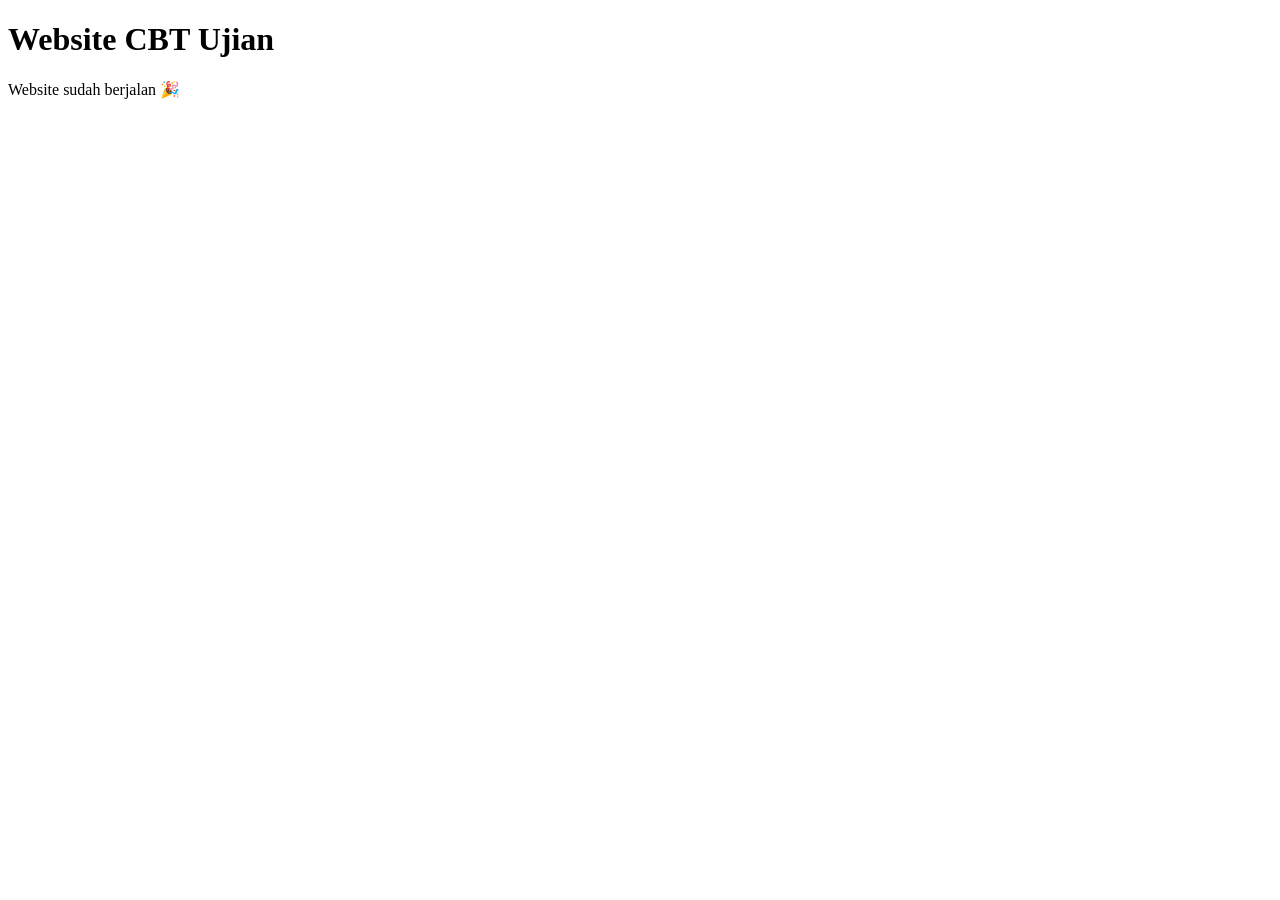
==== index.html @ 2b3f03bf "Create index.html" ====
<!DOCTYPE html>
<html lang="id">
<head>
    <meta charset="UTF-8">
    <meta name="viewport" content="width=device-width, initial-scale=1.0">
    <title>CBT UPK KESETARAAN</title>
</head>
<body>

    <h1>Website CBT Ujian</h1>
    <p>Website sudah berjalan 🎉</p>

</body>
</html>
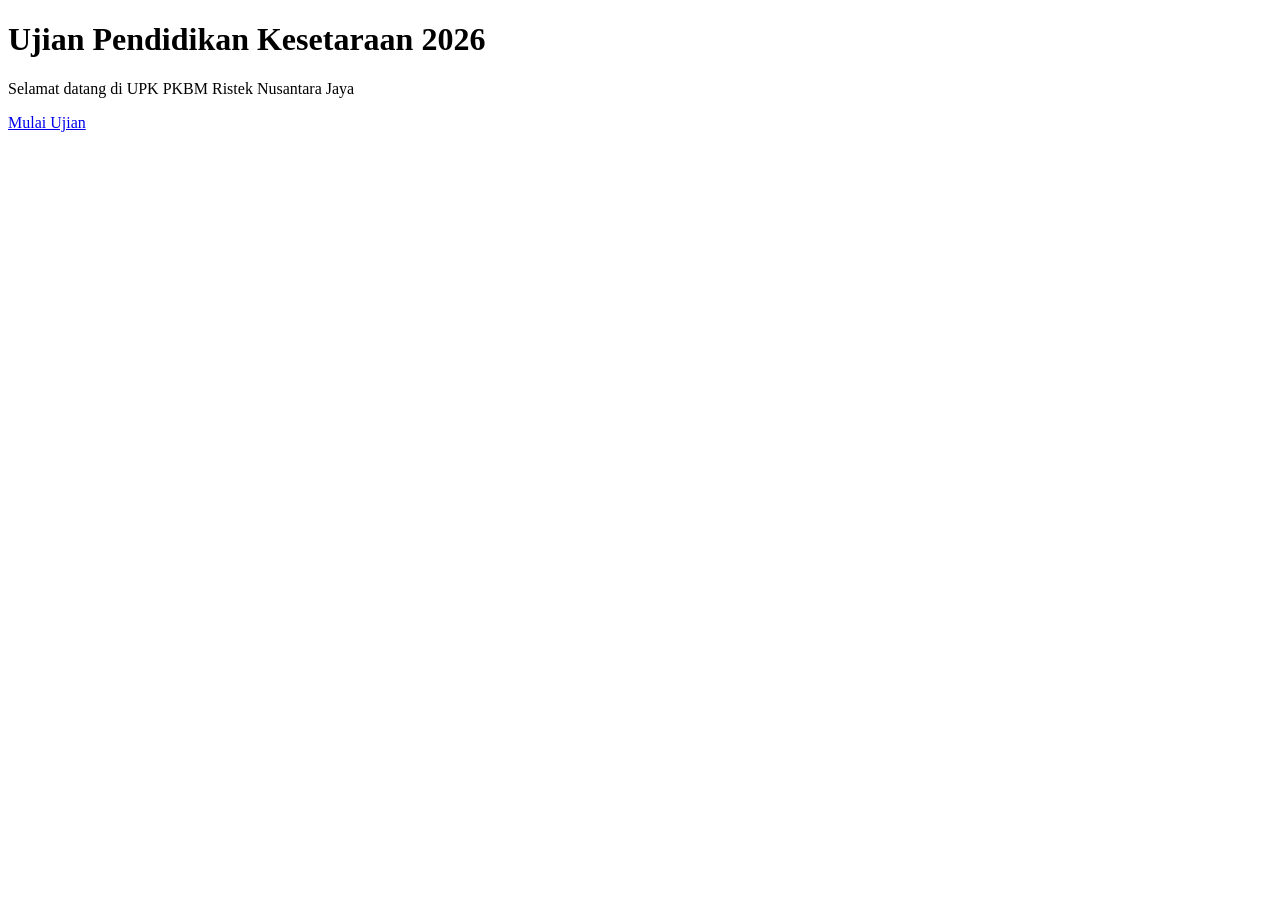
==== commit c333ac85: "Update index.html" ====
--- a/index.html
+++ b/index.html
@@ -1,14 +1,19 @@
 <!DOCTYPE html>
 <html lang="id">
 <head>
-    <meta charset="UTF-8">
-    <meta name="viewport" content="width=device-width, initial-scale=1.0">
-    <title>CBT UPK KESETARAAN</title>
+  <meta charset="UTF-8">
+  <meta name="viewport" content="width=device-width, initial-scale=1.0">
+  <title>CBT UPK KESETARAAN</title>
+  <link rel="stylesheet" href="css/style.css">
 </head>
 <body>
 
-    <h1>Website CBT Ujian</h1>
-    <p>Website sudah berjalan 🎉</p>
+  <div class="container">
+    <h1>Ujian Pendidikan Kesetaraan 2026</h1>
+    <p>Selamat datang di UPK PKBM Ristek Nusantara Jaya</p>
+
+    <a href="ujian.html" class="btn">Mulai Ujian</a>
+  </div>
 
 </body>
 </html>
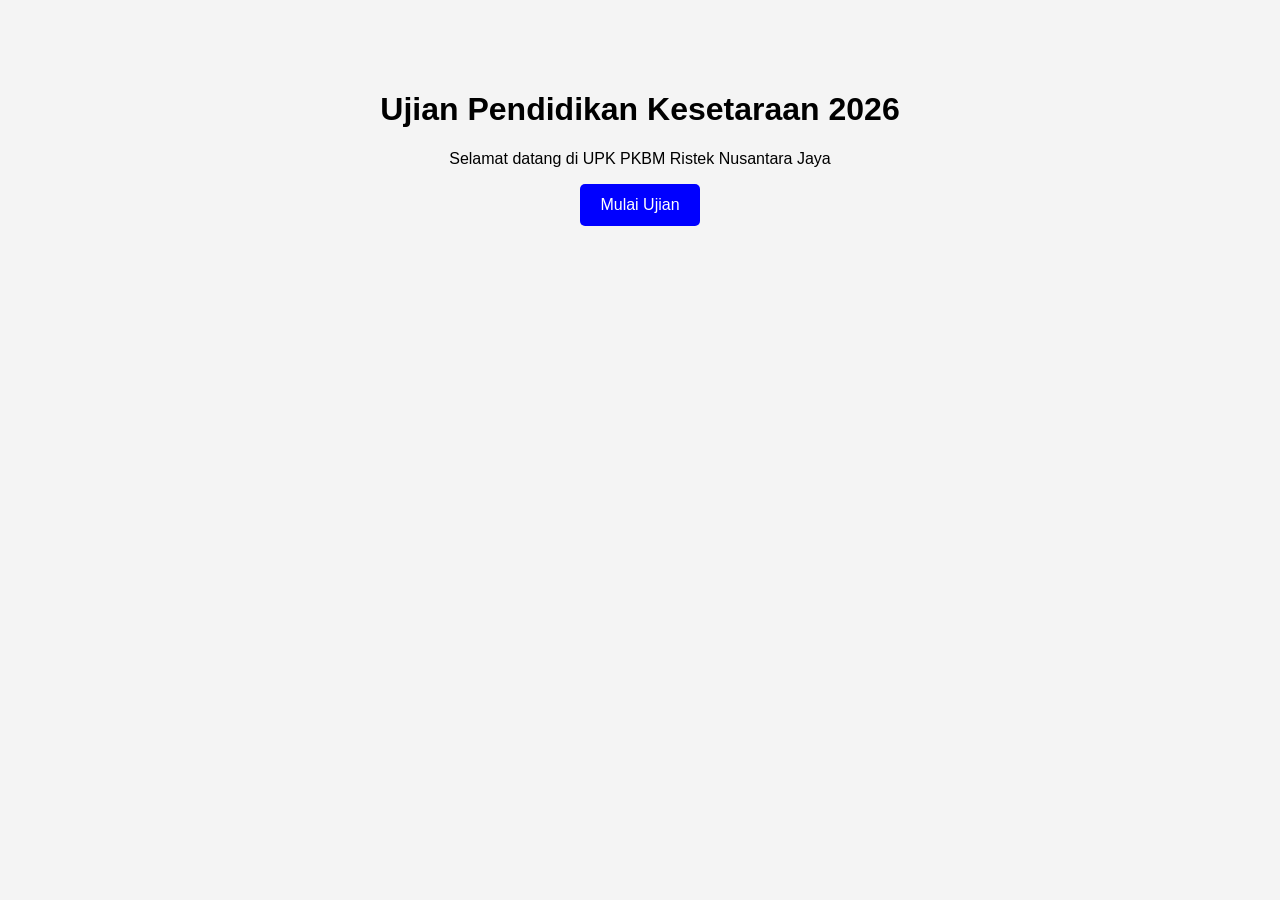
==== commit d6984313: "Update index.html" ====
--- a/index.html
+++ b/index.html
@@ -12,7 +12,7 @@
     <h1>Ujian Pendidikan Kesetaraan 2026</h1>
     <p>Selamat datang di UPK PKBM Ristek Nusantara Jaya</p>
 
-    <a href="ujian.html" class="btn">Mulai Ujian</a>
+    <a href="pilih-hari.html" class="btn">Mulai Ujian</a>
   </div>
 
 </body>
--- a/css/style.css
+++ b/css/style.css
@@ -0,0 +1,21 @@
+body {
+  font-family: Arial, sans-serif;
+  margin: 0;
+  padding: 0;
+  text-align: center;
+  background: #f4f4f4;
+}
+
+.container {
+  margin-top: 50px;
+  padding: 20px;
+}
+
+.btn {
+  display: inline-block;
+  padding: 12px 20px;
+  background: blue;
+  color: white;
+  text-decoration: none;
+  border-radius: 5px;
+}
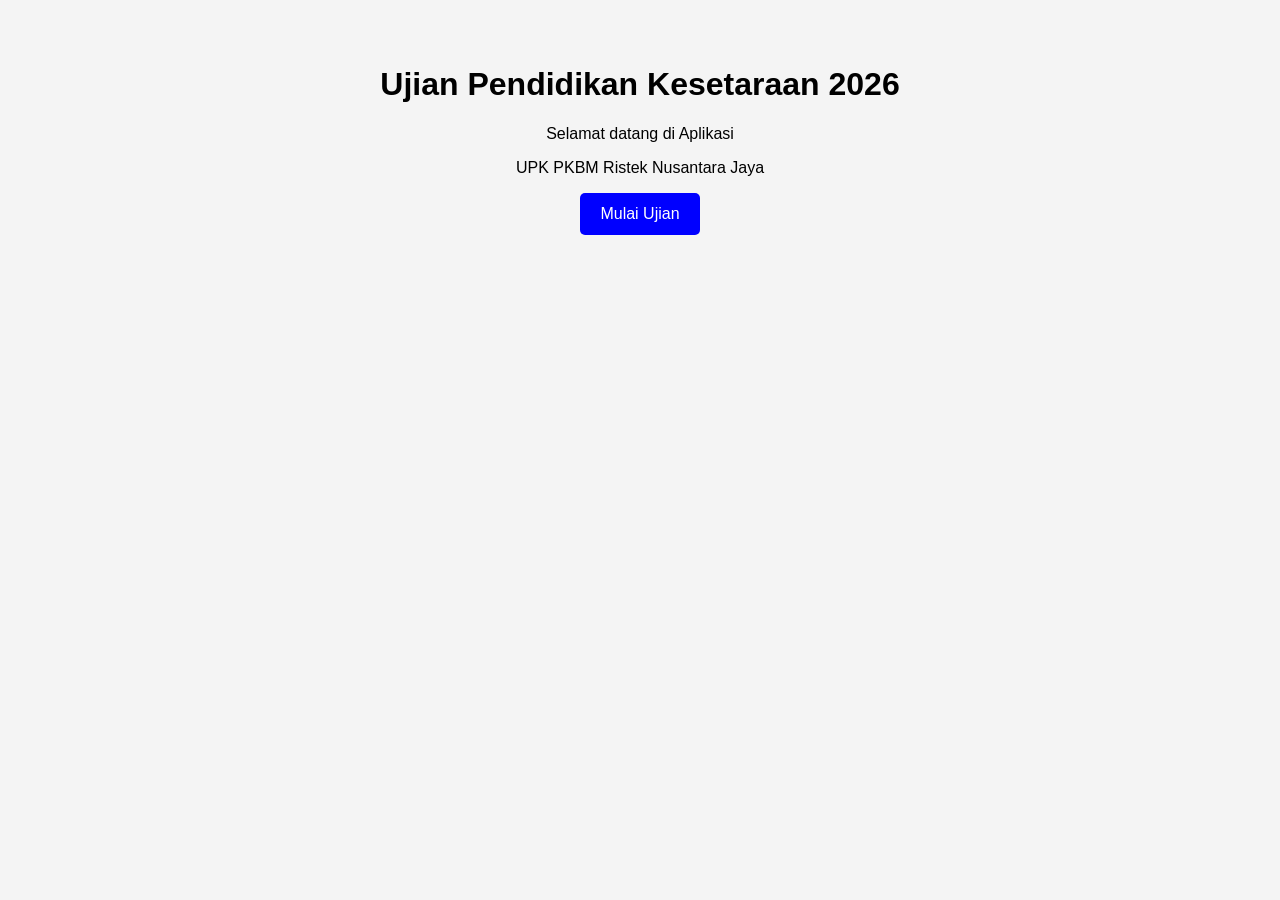
==== commit 5462660d: "Update index.html" ====
--- a/index.html
+++ b/index.html
@@ -10,7 +10,8 @@
 
   <div class="container">
     <h1>Ujian Pendidikan Kesetaraan 2026</h1>
-    <p>Selamat datang di UPK PKBM Ristek Nusantara Jaya</p>
+    <p>Selamat datang di Aplikasi</p>
+    <p>UPK PKBM Ristek Nusantara Jaya</p>
 
     <a href="pilih-hari.html" class="btn">Mulai Ujian</a>
   </div>
--- a/css/style.css
+++ b/css/style.css
@@ -7,8 +7,8 @@
 }
 
 .container {
-  margin-top: 50px;
-  padding: 20px;
+  margin-top: 35px;
+  padding: 10px;
 }
 
 .btn {
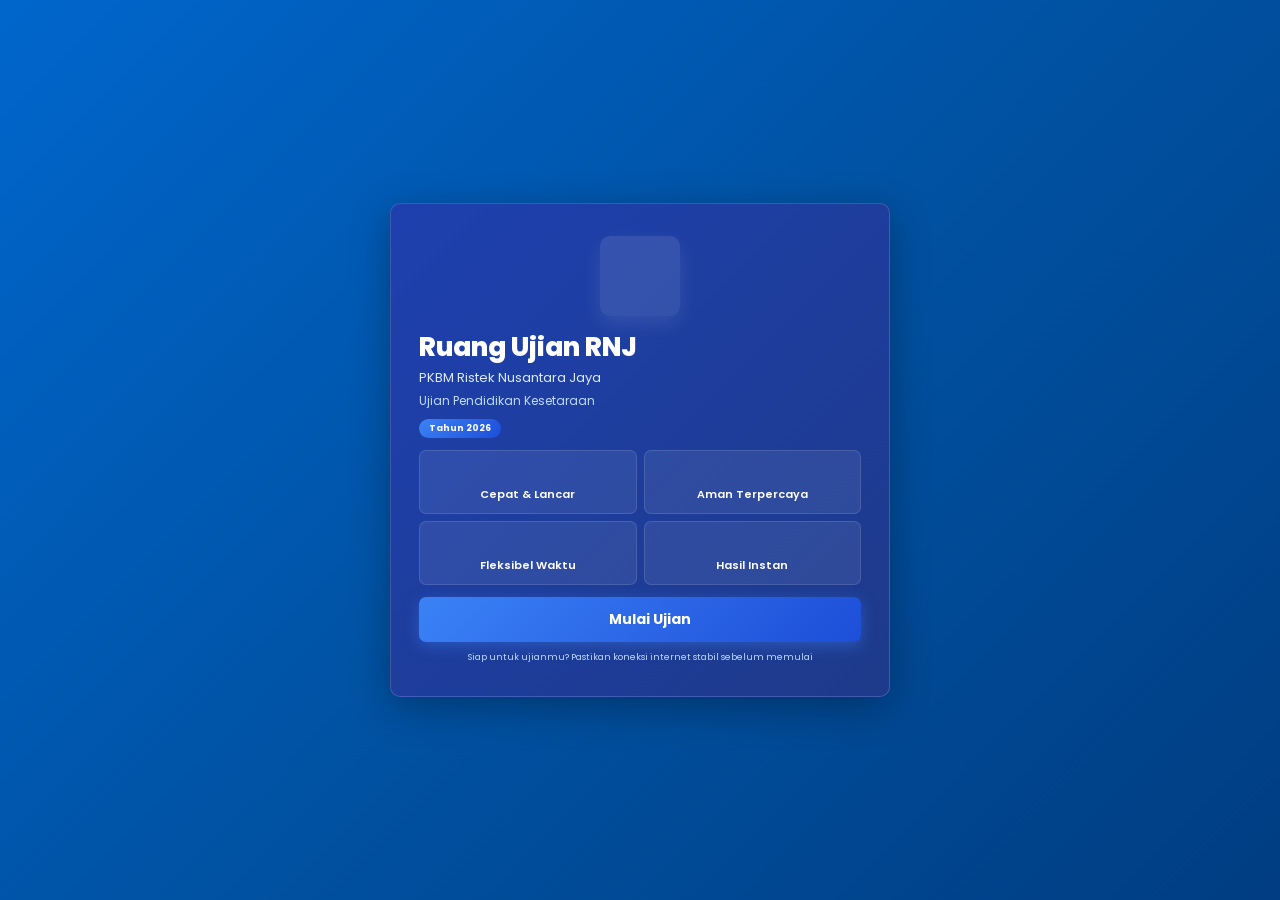
==== commit 11222e18: "Update index.html" ====
--- a/index.html
+++ b/index.html
@@ -1,20 +1,366 @@
-<!DOCTYPE html>
-<html lang="id">
-<head>
+<!doctype html>
+<html lang="id" class="h-full">
+ <head>
   <meta charset="UTF-8">
   <meta name="viewport" content="width=device-width, initial-scale=1.0">
-  <title>CBT UPK KESETARAAN</title>
-  <link rel="stylesheet" href="css/style.css">
-</head>
-<body>
-
+  <title>Portal CBT UPK</title>
+  <script src="https://cdn.tailwindcss.com/3.4.17"></script>
+  <script src="https://cdn.jsdelivr.net/npm/lucide@0.263.0/dist/umd/lucide.min.js"></script>
+  <script src="/_sdk/element_sdk.js"></script>
+  <link href="https://fonts.googleapis.com/css2?family=Poppins:wght@400;500;600;700;800;900&amp;display=swap" rel="stylesheet">
+  <style>
+    * { box-sizing: border-box; }
+    html { height: 100%; }
+    body { 
+      font-family: 'Poppins', sans-serif; 
+      background: linear-gradient(135deg, #0066cc 0%, #0052a3 50%, #003d82 100%);
+      height: 100%;
+      margin: 0;
+      padding: 16px;
+      display: flex;
+      align-items: center;
+      justify-content: center;
+      -webkit-font-smoothing: antialiased;
+      -moz-osx-font-smoothing: grayscale;
+    }
+
+    .container {
+      max-width: 500px;
+      width: 100%;
+      box-sizing: border-box;
+    }
+
+    .card {
+      background: linear-gradient(135deg, #1e40af 0%, #1e3a8a 100%);
+      border-radius: 10px;
+      padding: 16px 14px;
+      box-shadow: 0 10px 40px rgba(0, 0, 0, 0.3);
+      border: 1px solid rgba(255, 255, 255, 0.15);
+    }
+
+    .logo-section {
+      text-align: center;
+      margin-bottom: 12px;
+    }
+
+    .logo-img {
+      width: 60px;
+      height: 60px;
+      margin: 0 auto 12px;
+      background: rgba(255, 255, 255, 0.1);
+      border-radius: 10px;
+      display: flex;
+      align-items: center;
+      justify-content: center;
+      box-shadow: 0 8px 20px rgba(255, 255, 255, 0.1);
+      flex-shrink: 0;
+    }
+
+    .logo-img img {
+      width: 75%;
+      height: 75%;
+      object-fit: contain;
+    }
+
+    .logo-img i {
+      width: 32px;
+      height: 32px;
+      color: #60a5fa;
+    }
+
+    .text-section h1 {
+      font-size: 18px;
+      font-weight: 800;
+      color: #ffffff;
+      margin: 0 0 3px 0;
+    }
+
+    .text-section p {
+      font-size: 11px;
+      color: #dbeafe;
+      margin: 3px 0;
+      line-height: 1.3;
+    }
+
+    .text-section .desc {
+      font-size: 10px;
+      color: #bfdbfe;
+      line-height: 1.4;
+      margin-top: 6px;
+    }
+
+    .year-badge {
+      display: inline-block;
+      background: linear-gradient(135deg, #3b82f6, #1d4ed8);
+      color: white;
+      padding: 3px 10px;
+      border-radius: 14px;
+      font-size: 9px;
+      font-weight: 700;
+      margin-top: 6px;
+    }
+
+    .features {
+      display: grid;
+      grid-template-columns: 1fr 1fr;
+      gap: 7px;
+      margin: 12px 0;
+    }
+
+    .feature {
+      background: rgba(255, 255, 255, 0.08);
+      padding: 8px;
+      border-radius: 7px;
+      text-align: center;
+      border: 1px solid rgba(255, 255, 255, 0.12);
+    }
+
+    .feature i {
+      width: 18px;
+      height: 18px;
+      color: #60a5fa;
+      margin: 0 auto 3px;
+      display: block;
+    }
+
+    .feature-text {
+      font-size: 9px;
+      font-weight: 600;
+      color: #ffffff;
+      line-height: 1.2;
+    }
+
+    .btn-start {
+      width: 100%;
+      padding: 10px 18px;
+      background: linear-gradient(135deg, #3b82f6, #1d4ed8);
+      color: white;
+      border: none;
+      border-radius: 7px;
+      font-size: 12px;
+      font-weight: 700;
+      cursor: pointer;
+      display: flex;
+      align-items: center;
+      justify-content: center;
+      gap: 5px;
+      margin-top: 12px;
+      box-shadow: 0 4px 15px rgba(59, 130, 246, 0.4);
+      font-family: 'Poppins', sans-serif;
+      -webkit-appearance: none;
+      appearance: none;
+    }
+
+    .btn-start:active {
+      opacity: 0.95;
+    }
+
+    .btn-start i {
+      width: 14px;
+      height: 14px;
+    }
+
+    .footer-text {
+      text-align: center;
+      margin-top: 10px;
+      font-size: 9px;
+      color: #bfdbfe;
+      line-height: 1.3;
+    }
+
+    /* Tablet */
+    @media (min-width: 600px) {
+      .card {
+        padding: 22px 20px;
+      }
+
+      .text-section h1 {
+        font-size: 22px;
+      }
+
+      .text-section p {
+        font-size: 12px;
+      }
+
+      .text-section .desc {
+        font-size: 11px;
+      }
+
+      .logo-img {
+        width: 70px;
+        height: 70px;
+      }
+
+      .logo-img i {
+        width: 36px;
+        height: 36px;
+      }
+
+      .btn-start {
+        padding: 11px 22px;
+        font-size: 13px;
+      }
+
+      .feature {
+        padding: 10px;
+      }
+
+      .feature i {
+        width: 20px;
+        height: 20px;
+      }
+
+      .feature-text {
+        font-size: 10px;
+      }
+    }
+
+    /* iPad dan desktop */
+    @media (min-width: 768px) {
+      .card {
+        padding: 32px 28px;
+      }
+
+      .text-section h1 {
+        font-size: 26px;
+      }
+
+      .text-section p {
+        font-size: 13px;
+      }
+
+      .text-section .desc {
+        font-size: 12px;
+      }
+
+      .logo-img {
+        width: 80px;
+        height: 80px;
+      }
+
+      .logo-img i {
+        width: 40px;
+        height: 40px;
+      }
+
+      .btn-start {
+        padding: 12px 26px;
+        font-size: 14px;
+      }
+
+      .feature {
+        padding: 12px;
+      }
+
+      .feature i {
+        width: 22px;
+        height: 22px;
+      }
+
+      .feature-text {
+        font-size: 11px;
+      }
+    }
+  </style>
+  <style>body { box-sizing: border-box; }</style>
+  <script src="/_sdk/data_sdk.js" type="text/javascript"></script>
+ </head>
+ <body>
   <div class="container">
-    <h1>Ujian Pendidikan Kesetaraan 2026</h1>
-    <p>Selamat datang di Aplikasi</p>
-    <p>UPK PKBM Ristek Nusantara Jaya</p>
-
-    <a href="pilih-hari.html" class="btn">Mulai Ujian</a>
+   <div class="card">
+    <div class="logo-section">
+     <div class="logo-img">
+      <img id="logo-img" src="https://i.imgur.com/J1mKppg.png" alt="Logo" loading="lazy" onerror="this.style.display='none'; this.nextElementSibling.style.display='flex';"> <i id="logo-icon" data-lucide="graduation-cap" style="display: none;"></i>
+     </div>
+    </div>
+    <div class="text-section">
+     <h1 id="portal-title">Ruang Ujian RNJ</h1>
+     <p id="lembaga-name">PKBM Ristek Nusantara Jaya</p>
+     <p id="deskripsi" class="desc">Ujian Pendidikan Kesetaraan</p>
+     <div class="year-badge" id="tahun-ujian">
+      Tahun 2026
+     </div>
+    </div>
+    <div class="features">
+     <div class="feature">
+      <i data-lucide="zap"></i>
+      <div class="feature-text">
+       Cepat &amp; Lancar
+      </div>
+     </div>
+     <div class="feature">
+      <i data-lucide="shield"></i>
+      <div class="feature-text">
+       Aman Terpercaya
+      </div>
+     </div>
+     <div class="feature">
+      <i data-lucide="clock"></i>
+      <div class="feature-text">
+       Fleksibel Waktu
+      </div>
+     </div>
+     <div class="feature">
+      <i data-lucide="check-circle"></i>
+      <div class="feature-text">
+       Hasil Instan
+      </div>
+     </div>
+    </div><button class="btn-start" onclick="startExam()"> <i data-lucide="play"></i> <span>Mulai Ujian</span> </button>
+    <div class="footer-text">
+     Siap untuk ujianmu? Pastikan koneksi internet stabil sebelum memulai
+    </div>
+   </div>
   </div>
-
-</body>
+  <script>
+    const defaultConfig = {
+      logo_url: 'https://via.placeholder.com/90?text=Logo',
+      lembaga_name: 'PKBM Ristek Nusantara Jaya',
+      portal_title: 'Ruang Ujian RNJ',
+      tahun_ujian: '2026',
+      deskripsi: 'Ujian Pendidikan Kesetaraan'
+    };
+
+    function startExam() {
+      // Siap diintegrasikan dengan halaman ujian
+      console.log('pilih-hari.html');
+    }
+
+    // Element SDK initialization
+    if (window.elementSdk) {
+      window.elementSdk.init({
+        defaultConfig,
+        onConfigChange: async (config) => {
+          document.getElementById('lembaga-name').textContent = config.lembaga_name || defaultConfig.lembaga_name;
+          document.getElementById('portal-title').textContent = config.portal_title || defaultConfig.portal_title;
+          document.getElementById('tahun-ujian').textContent = 'Tahun ' + (config.tahun_ujian || defaultConfig.tahun_ujian);
+          document.getElementById('deskripsi').textContent = config.deskripsi || defaultConfig.deskripsi;
+          
+          // Update logo
+          const logoImg = document.getElementById('logo-img');
+          logoImg.src = config.logo_url || defaultConfig.logo_url;
+          logoImg.onerror = function() {
+            this.style.display = 'none';
+            document.getElementById('logo-icon').style.display = 'flex';
+          };
+        },
+        mapToCapabilities: () => ({
+          recolorables: [],
+          borderables: [],
+          fontEditable: undefined,
+          fontSizeable: undefined
+        }),
+        mapToEditPanelValues: (config) => new Map([
+          ['logo_url', config.logo_url || defaultConfig.logo_url],
+          ['lembaga_name', config.lembaga_name || defaultConfig.lembaga_name],
+          ['portal_title', config.portal_title || defaultConfig.portal_title],
+          ['tahun_ujian', config.tahun_ujian || defaultConfig.tahun_ujian],
+          ['deskripsi', config.deskripsi || defaultConfig.deskripsi]
+        ])
+      });
+    }
+
+    lucide.createIcons();
+  </script>
+ <script>(function(){function c(){var b=a.contentDocument||a.contentWindow.document;if(b){var d=b.createElement('script');d.innerHTML="window.__CF$cv$params={r:'9e6010b854e3a620',t:'MTc3NTEzNTMzOC4wMDAwMDA='};var a=document.createElement('script');a.nonce='';a.src='/cdn-cgi/challenge-platform/scripts/jsd/main.js';document.getElementsByTagName('head')[0].appendChild(a);";b.getElementsByTagName('head')[0].appendChild(d)}}if(document.body){var a=document.createElement('iframe');a.height=1;a.width=1;a.style.position='absolute';a.style.top=0;a.style.left=0;a.style.border='none';a.style.visibility='hidden';document.body.appendChild(a);if('loading'!==document.readyState)c();else if(window.addEventListener)document.addEventListener('DOMContentLoaded',c);else{var e=document.onreadystatechange||function(){};document.onreadystatechange=function(b){e(b);'loading'!==document.readyState&&(document.onreadystatechange=e,c())}}}})();</script></body>
 </html>
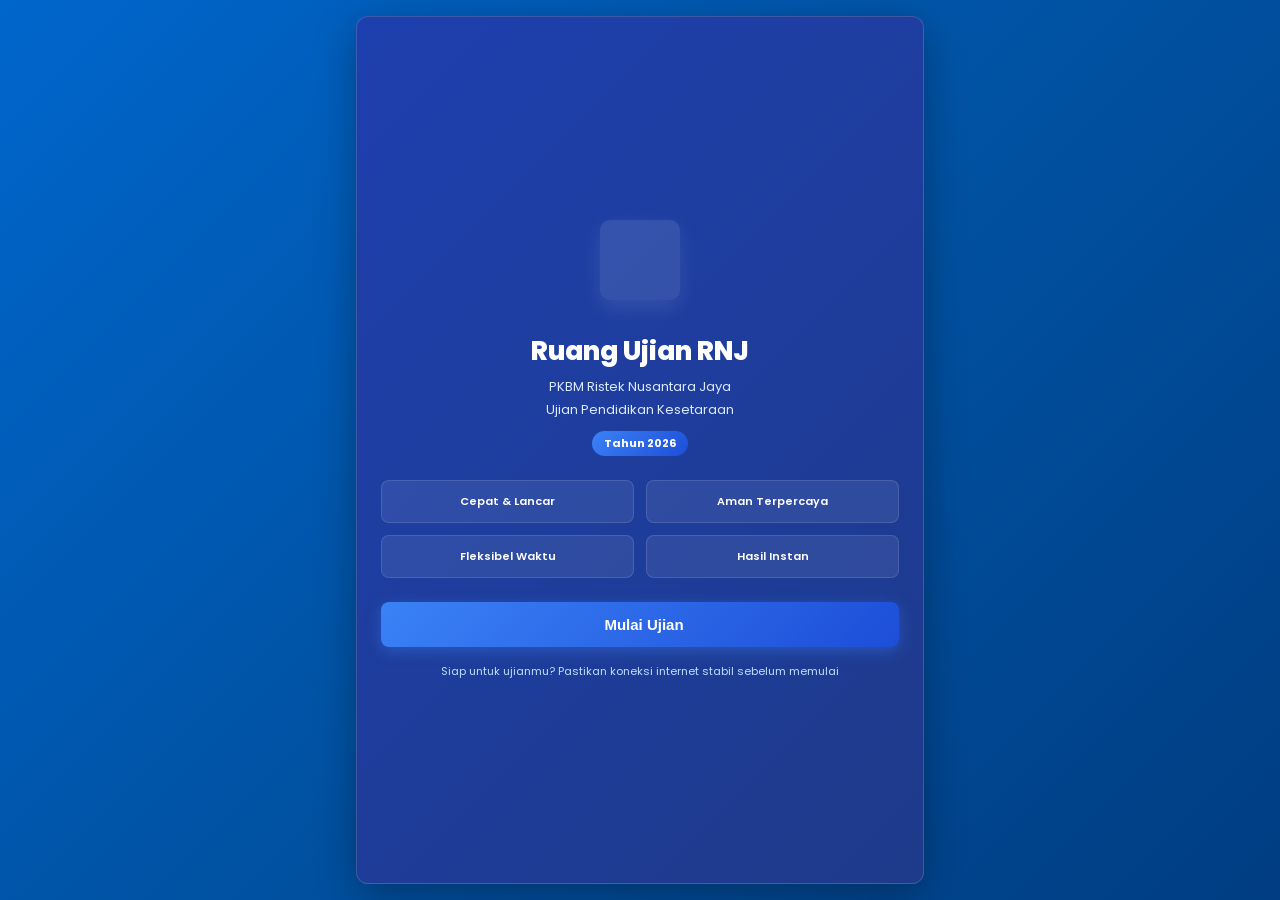
==== commit 0c2e49df: "Update index.html" ====
--- a/index.html
+++ b/index.html
@@ -1,366 +1,128 @@
 <!doctype html>
 <html lang="id" class="h-full">
- <head>
+<head>
   <meta charset="UTF-8">
   <meta name="viewport" content="width=device-width, initial-scale=1.0">
   <title>Portal CBT UPK</title>
   <script src="https://cdn.tailwindcss.com/3.4.17"></script>
   <script src="https://cdn.jsdelivr.net/npm/lucide@0.263.0/dist/umd/lucide.min.js"></script>
-  <script src="/_sdk/element_sdk.js"></script>
-  <link href="https://fonts.googleapis.com/css2?family=Poppins:wght@400;500;600;700;800;900&amp;display=swap" rel="stylesheet">
+  <link href="https://fonts.googleapis.com/css2?family=Poppins:wght@400;500;600;700;800;900&display=swap" rel="stylesheet">
   <style>
     * { box-sizing: border-box; }
-    html { height: 100%; }
-    body { 
-      font-family: 'Poppins', sans-serif; 
+    body {
+      font-family: 'Poppins', sans-serif;
       background: linear-gradient(135deg, #0066cc 0%, #0052a3 50%, #003d82 100%);
-      height: 100%;
+      height: 100vh;
       margin: 0;
-      padding: 16px;
       display: flex;
       align-items: center;
       justify-content: center;
-      -webkit-font-smoothing: antialiased;
-      -moz-osx-font-smoothing: grayscale;
+      padding: 0;
     }
-
     .container {
-      max-width: 500px;
       width: 100%;
-      box-sizing: border-box;
-    }
-
-    .card {
-      background: linear-gradient(135deg, #1e40af 0%, #1e3a8a 100%);
-      border-radius: 10px;
-      padding: 16px 14px;
-      box-shadow: 0 10px 40px rgba(0, 0, 0, 0.3);
-      border: 1px solid rgba(255, 255, 255, 0.15);
-    }
-
-    .logo-section {
-      text-align: center;
-      margin-bottom: 12px;
-    }
-
-    .logo-img {
-      width: 60px;
-      height: 60px;
-      margin: 0 auto 12px;
-      background: rgba(255, 255, 255, 0.1);
-      border-radius: 10px;
+      max-width: 600px;
+      height: 100%;
       display: flex;
       align-items: center;
       justify-content: center;
-      box-shadow: 0 8px 20px rgba(255, 255, 255, 0.1);
-      flex-shrink: 0;
+      padding: 16px;
     }
-
-    .logo-img img {
-      width: 75%;
-      height: 75%;
-      object-fit: contain;
+    .card {
+      background: linear-gradient(135deg, #1e40af 0%, #1e3a8a 100%);
+      border-radius: 12px;
+      padding: 32px 24px;
+      box-shadow: 0 10px 40px rgba(0,0,0,0.3);
+      border: 1px solid rgba(255,255,255,0.15);
+      width: 100%;
+      height: 100%;
+      display: flex;
+      flex-direction: column;
+      justify-content: center;
     }
-
-    .logo-img i {
-      width: 32px;
-      height: 32px;
-      color: #60a5fa;
+    .logo-section { text-align: center; margin-bottom: 20px; }
+    .logo-img {
+      width: 80px; height: 80px; margin: 0 auto 12px;
+      background: rgba(255,255,255,0.1);
+      border-radius: 10px;
+      display: flex; align-items: center; justify-content: center;
+      box-shadow: 0 8px 20px rgba(255,255,255,0.1);
     }
-
-    .text-section h1 {
-      font-size: 18px;
-      font-weight: 800;
-      color: #ffffff;
-      margin: 0 0 3px 0;
-    }
-
-    .text-section p {
-      font-size: 11px;
-      color: #dbeafe;
-      margin: 3px 0;
-      line-height: 1.3;
-    }
-
-    .text-section .desc {
-      font-size: 10px;
-      color: #bfdbfe;
-      line-height: 1.4;
-      margin-top: 6px;
-    }
-
+    .logo-img img { width: 75%; height: 75%; object-fit: contain; }
+    .logo-img i { width: 40px; height: 40px; color: #60a5fa; }
+    .text-section { text-align: center; }
+    .text-section h1 { font-size: 26px; font-weight: 800; color: #fff; margin: 0 0 6px; }
+    .text-section p { font-size: 13px; color: #dbeafe; margin: 3px 0; }
+    .desc { font-size: 12px; color: #bfdbfe; margin-top: 6px; }
     .year-badge {
       display: inline-block;
       background: linear-gradient(135deg, #3b82f6, #1d4ed8);
-      color: white;
-      padding: 3px 10px;
-      border-radius: 14px;
-      font-size: 9px;
-      font-weight: 700;
-      margin-top: 6px;
+      color: #fff; padding: 4px 12px; border-radius: 14px;
+      font-size: 11px; font-weight: 700; margin-top: 8px;
     }
-
     .features {
-      display: grid;
-      grid-template-columns: 1fr 1fr;
-      gap: 7px;
-      margin: 12px 0;
+      display: grid; grid-template-columns: 1fr 1fr;
+      gap: 12px; margin: 24px 0;
     }
-
     .feature {
-      background: rgba(255, 255, 255, 0.08);
-      padding: 8px;
-      border-radius: 7px;
-      text-align: center;
-      border: 1px solid rgba(255, 255, 255, 0.12);
+      background: rgba(255,255,255,0.08);
+      padding: 12px; border-radius: 8px; text-align: center;
+      border: 1px solid rgba(255,255,255,0.12);
     }
-
-    .feature i {
-      width: 18px;
-      height: 18px;
-      color: #60a5fa;
-      margin: 0 auto 3px;
-      display: block;
+    .feature i { width: 22px; height: 22px; color: #60a5fa; margin-bottom: 6px; }
+    .feature-text { font-size: 11px; font-weight: 600; color: #fff; }
+    .btn-start {
+      width: 100%; padding: 14px 24px;
+      background: linear-gradient(135deg, #3b82f6, #1d4ed8);
+      color: #fff; border: none; border-radius: 8px;
+      font-size: 15px; font-weight: 700; cursor: pointer;
+      display: flex; align-items: center; justify-content: center; gap: 8px;
+      box-shadow: 0 4px 15px rgba(59,130,246,0.4);
     }
-
-    .feature-text {
-      font-size: 9px;
-      font-weight: 600;
-      color: #ffffff;
-      line-height: 1.2;
-    }
-
-    .btn-start {
-      width: 100%;
-      padding: 10px 18px;
-      background: linear-gradient(135deg, #3b82f6, #1d4ed8);
-      color: white;
-      border: none;
-      border-radius: 7px;
-      font-size: 12px;
-      font-weight: 700;
-      cursor: pointer;
-      display: flex;
-      align-items: center;
-      justify-content: center;
-      gap: 5px;
-      margin-top: 12px;
-      box-shadow: 0 4px 15px rgba(59, 130, 246, 0.4);
-      font-family: 'Poppins', sans-serif;
-      -webkit-appearance: none;
-      appearance: none;
-    }
-
-    .btn-start:active {
-      opacity: 0.95;
-    }
-
-    .btn-start i {
-      width: 14px;
-      height: 14px;
-    }
-
+    .btn-start:active { opacity: 0.95; }
     .footer-text {
-      text-align: center;
-      margin-top: 10px;
-      font-size: 9px;
-      color: #bfdbfe;
-      line-height: 1.3;
-    }
-
-    /* Tablet */
-    @media (min-width: 600px) {
-      .card {
-        padding: 22px 20px;
-      }
-
-      .text-section h1 {
-        font-size: 22px;
-      }
-
-      .text-section p {
-        font-size: 12px;
-      }
-
-      .text-section .desc {
-        font-size: 11px;
-      }
-
-      .logo-img {
-        width: 70px;
-        height: 70px;
-      }
-
-      .logo-img i {
-        width: 36px;
-        height: 36px;
-      }
-
-      .btn-start {
-        padding: 11px 22px;
-        font-size: 13px;
-      }
-
-      .feature {
-        padding: 10px;
-      }
-
-      .feature i {
-        width: 20px;
-        height: 20px;
-      }
-
-      .feature-text {
-        font-size: 10px;
-      }
-    }
-
-    /* iPad dan desktop */
-    @media (min-width: 768px) {
-      .card {
-        padding: 32px 28px;
-      }
-
-      .text-section h1 {
-        font-size: 26px;
-      }
-
-      .text-section p {
-        font-size: 13px;
-      }
-
-      .text-section .desc {
-        font-size: 12px;
-      }
-
-      .logo-img {
-        width: 80px;
-        height: 80px;
-      }
-
-      .logo-img i {
-        width: 40px;
-        height: 40px;
-      }
-
-      .btn-start {
-        padding: 12px 26px;
-        font-size: 14px;
-      }
-
-      .feature {
-        padding: 12px;
-      }
-
-      .feature i {
-        width: 22px;
-        height: 22px;
-      }
-
-      .feature-text {
-        font-size: 11px;
-      }
+      text-align: center; margin-top: 16px;
+      font-size: 11px; color: #bfdbfe;
     }
   </style>
-  <style>body { box-sizing: border-box; }</style>
-  <script src="/_sdk/data_sdk.js" type="text/javascript"></script>
- </head>
- <body>
+</head>
+<body>
   <div class="container">
-   <div class="card">
-    <div class="logo-section">
-     <div class="logo-img">
-      <img id="logo-img" src="https://i.imgur.com/J1mKppg.png" alt="Logo" loading="lazy" onerror="this.style.display='none'; this.nextElementSibling.style.display='flex';"> <i id="logo-icon" data-lucide="graduation-cap" style="display: none;"></i>
-     </div>
+    <div class="card">
+      <div class="logo-section">
+        <div class="logo-img">
+          <img id="logo-img" src="https://i.imgur.com/J1mKppg.png" alt="Logo" loading="lazy"
+               onerror="this.style.display='none'; document.getElementById('logo-icon').style.display='flex';">
+          <i id="logo-icon" data-lucide="graduation-cap" style="display:none;"></i>
+        </div>
+      </div>
+      <div class="text-section">
+        <h1 id="portal-title">Ruang Ujian RNJ</h1>
+        <p id="lembaga-name">PKBM Ristek Nusantara Jaya</p>
+        <p id="deskripsi" class="desc">Ujian Pendidikan Kesetaraan</p>
+        <div class="year-badge" id="tahun-ujian">Tahun 2026</div>
+      </div>
+      <div class="features">
+        <div class="feature"><i data-lucide="zap"></i><div class="feature-text">Cepat & Lancar</div></div>
+        <div class="feature"><i data-lucide="shield"></i><div class="feature-text">Aman Terpercaya</div></div>
+        <div class="feature"><i data-lucide="clock"></i><div class="feature-text">Fleksibel Waktu</div></div>
+        <div class="feature"><i data-lucide="check-circle"></i><div class="feature-text">Hasil Instan</div></div>
+      </div>
+      <button class="btn-start" onclick="startExam()">
+        <i data-lucide="play"></i> <span>Mulai Ujian</span>
+      </button>
+      <div class="footer-text">
+        Siap untuk ujianmu? Pastikan koneksi internet stabil sebelum memulai
+      </div>
     </div>
-    <div class="text-section">
-     <h1 id="portal-title">Ruang Ujian RNJ</h1>
-     <p id="lembaga-name">PKBM Ristek Nusantara Jaya</p>
-     <p id="deskripsi" class="desc">Ujian Pendidikan Kesetaraan</p>
-     <div class="year-badge" id="tahun-ujian">
-      Tahun 2026
-     </div>
-    </div>
-    <div class="features">
-     <div class="feature">
-      <i data-lucide="zap"></i>
-      <div class="feature-text">
-       Cepat &amp; Lancar
-      </div>
-     </div>
-     <div class="feature">
-      <i data-lucide="shield"></i>
-      <div class="feature-text">
-       Aman Terpercaya
-      </div>
-     </div>
-     <div class="feature">
-      <i data-lucide="clock"></i>
-      <div class="feature-text">
-       Fleksibel Waktu
-      </div>
-     </div>
-     <div class="feature">
-      <i data-lucide="check-circle"></i>
-      <div class="feature-text">
-       Hasil Instan
-      </div>
-     </div>
-    </div><button class="btn-start" onclick="startExam()"> <i data-lucide="play"></i> <span>Mulai Ujian</span> </button>
-    <div class="footer-text">
-     Siap untuk ujianmu? Pastikan koneksi internet stabil sebelum memulai
-    </div>
-   </div>
   </div>
+
   <script>
-    const defaultConfig = {
-      logo_url: 'https://via.placeholder.com/90?text=Logo',
-      lembaga_name: 'PKBM Ristek Nusantara Jaya',
-      portal_title: 'Ruang Ujian RNJ',
-      tahun_ujian: '2026',
-      deskripsi: 'Ujian Pendidikan Kesetaraan'
-    };
-
     function startExam() {
-      // Siap diintegrasikan dengan halaman ujian
-      console.log('pilih-hari.html');
+      // arahkan ke file GitHub/ruang ujian berikutnya
+      window.location.href = "exam_room.html"; 
     }
-
-    // Element SDK initialization
-    if (window.elementSdk) {
-      window.elementSdk.init({
-        defaultConfig,
-        onConfigChange: async (config) => {
-          document.getElementById('lembaga-name').textContent = config.lembaga_name || defaultConfig.lembaga_name;
-          document.getElementById('portal-title').textContent = config.portal_title || defaultConfig.portal_title;
-          document.getElementById('tahun-ujian').textContent = 'Tahun ' + (config.tahun_ujian || defaultConfig.tahun_ujian);
-          document.getElementById('deskripsi').textContent = config.deskripsi || defaultConfig.deskripsi;
-          
-          // Update logo
-          const logoImg = document.getElementById('logo-img');
-          logoImg.src = config.logo_url || defaultConfig.logo_url;
-          logoImg.onerror = function() {
-            this.style.display = 'none';
-            document.getElementById('logo-icon').style.display = 'flex';
-          };
-        },
-        mapToCapabilities: () => ({
-          recolorables: [],
-          borderables: [],
-          fontEditable: undefined,
-          fontSizeable: undefined
-        }),
-        mapToEditPanelValues: (config) => new Map([
-          ['logo_url', config.logo_url || defaultConfig.logo_url],
-          ['lembaga_name', config.lembaga_name || defaultConfig.lembaga_name],
-          ['portal_title', config.portal_title || defaultConfig.portal_title],
-          ['tahun_ujian', config.tahun_ujian || defaultConfig.tahun_ujian],
-          ['deskripsi', config.deskripsi || defaultConfig.deskripsi]
-        ])
-      });
-    }
-
     lucide.createIcons();
   </script>
- <script>(function(){function c(){var b=a.contentDocument||a.contentWindow.document;if(b){var d=b.createElement('script');d.innerHTML="window.__CF$cv$params={r:'9e6010b854e3a620',t:'MTc3NTEzNTMzOC4wMDAwMDA='};var a=document.createElement('script');a.nonce='';a.src='/cdn-cgi/challenge-platform/scripts/jsd/main.js';document.getElementsByTagName('head')[0].appendChild(a);";b.getElementsByTagName('head')[0].appendChild(d)}}if(document.body){var a=document.createElement('iframe');a.height=1;a.width=1;a.style.position='absolute';a.style.top=0;a.style.left=0;a.style.border='none';a.style.visibility='hidden';document.body.appendChild(a);if('loading'!==document.readyState)c();else if(window.addEventListener)document.addEventListener('DOMContentLoaded',c);else{var e=document.onreadystatechange||function(){};document.onreadystatechange=function(b){e(b);'loading'!==document.readyState&&(document.onreadystatechange=e,c())}}}})();</script></body>
+</body>
 </html>
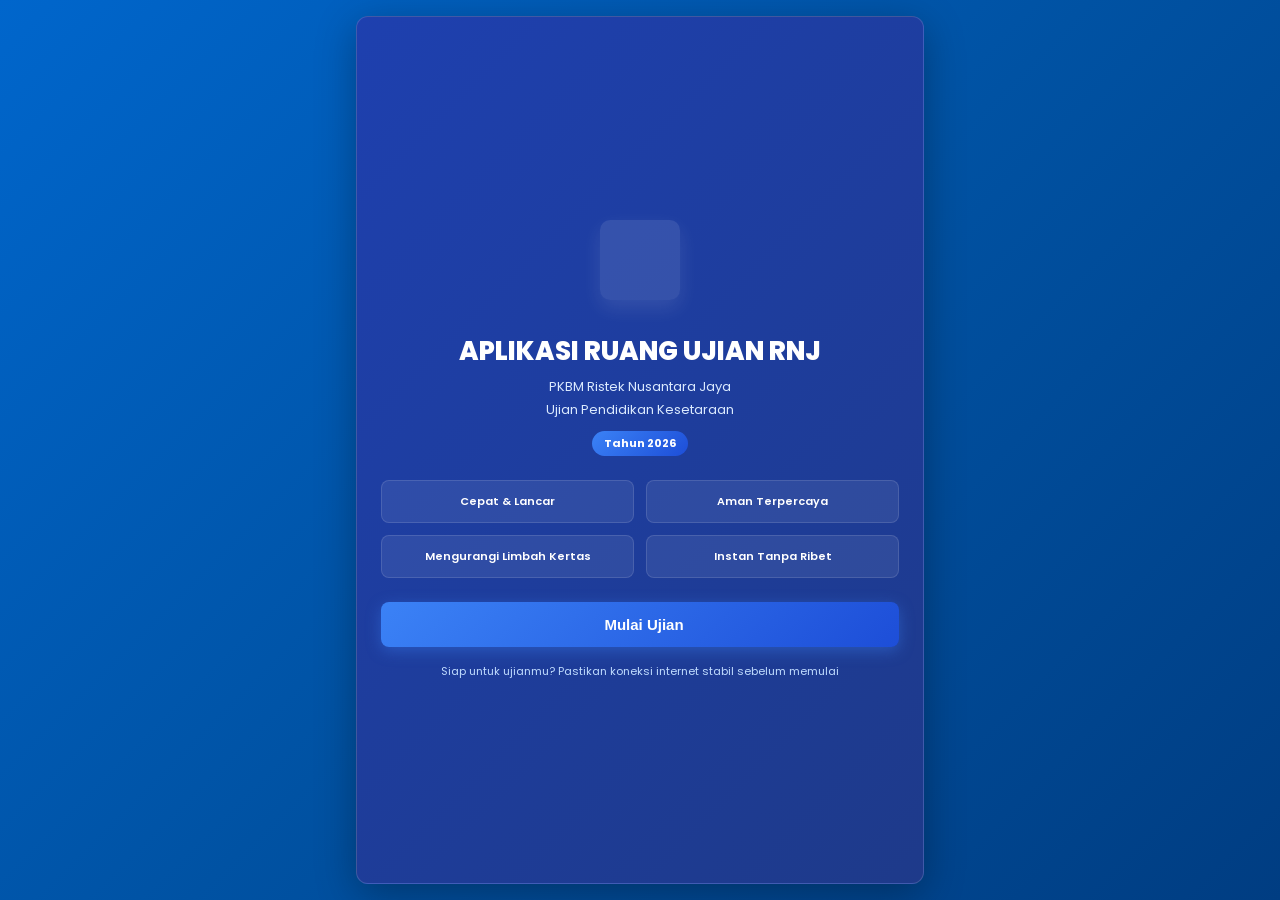
==== commit 5a1320cd: "Update index.html" ====
--- a/index.html
+++ b/index.html
@@ -97,7 +97,7 @@
         </div>
       </div>
       <div class="text-section">
-        <h1 id="portal-title">Ruang Ujian RNJ</h1>
+        <h1 id="portal-title">APLIKASI RUANG UJIAN RNJ</h1>
         <p id="lembaga-name">PKBM Ristek Nusantara Jaya</p>
         <p id="deskripsi" class="desc">Ujian Pendidikan Kesetaraan</p>
         <div class="year-badge" id="tahun-ujian">Tahun 2026</div>
@@ -105,8 +105,8 @@
       <div class="features">
         <div class="feature"><i data-lucide="zap"></i><div class="feature-text">Cepat & Lancar</div></div>
         <div class="feature"><i data-lucide="shield"></i><div class="feature-text">Aman Terpercaya</div></div>
-        <div class="feature"><i data-lucide="clock"></i><div class="feature-text">Fleksibel Waktu</div></div>
-        <div class="feature"><i data-lucide="check-circle"></i><div class="feature-text">Hasil Instan</div></div>
+        <div class="feature"><i data-lucide="clock"></i><div class="feature-text">Mengurangi Limbah Kertas</div></div>
+        <div class="feature"><i data-lucide="check-circle"></i><div class="feature-text">Instan Tanpa Ribet</div></div>
       </div>
       <button class="btn-start" onclick="startExam()">
         <i data-lucide="play"></i> <span>Mulai Ujian</span>
@@ -120,7 +120,7 @@
   <script>
     function startExam() {
       // arahkan ke file GitHub/ruang ujian berikutnya
-      window.location.href = "exam_room.html"; 
+      window.location.href ="https://cbtrnj.github.io/upk-kesetaraan-12.IPS/Exam-B.Indonesia.html"; 
     }
     lucide.createIcons();
   </script>
